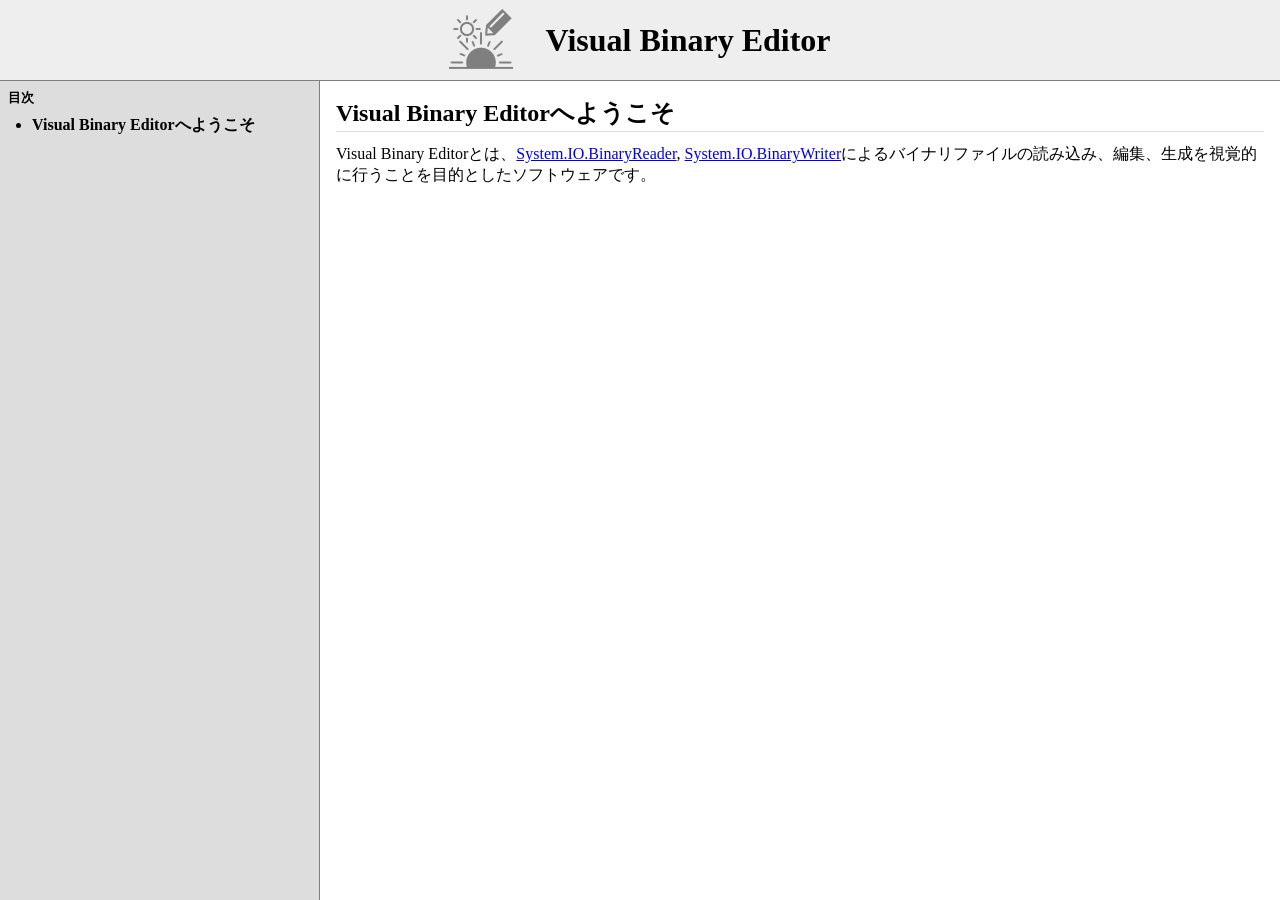
==== Help/index.html @ ec7ad3ab "ヘルプ: index.htmlの作成" ====
<!DOCTYPE html>
<html>
<head>
	<meta charset="utf-8">
	<meta name="viewport" content="width=device-width, initial-scale=1">
	<link rel="stylesheet" href="css/style.css">
	<title>Visual Binary Editorへようこそ</title>
</head>
<body>
	<header>
		<h1>
			<img class="icon" src="images/icon256.png" alt="Visual Binary Editorのアイコン">
			Visual Binary Editor
		</h1>
	</header>
	<nav>
		<h5>目次</h5>
		<ul>
			<li><b>Visual Binary Editorへようこそ</b></li>
		</ul>
	</nav>
	<main>
		<h2>Visual Binary Editorへようこそ</h2>
		<p>
			Visual Binary Editorとは、<a href="https://learn.microsoft.com/ja-jp/dotnet/api/system.io.binaryreader?view=net-8.0" target="_blank" rel="noopener noreferrer">System.IO.BinaryReader</a>, <a href="https://learn.microsoft.com/ja-jp/dotnet/api/system.io.binarywriter?view=net-8.0" target="_blank" rel="noopener noreferrer">System.IO.BinaryWriter</a>によるバイナリファイルの読み込み、編集、生成を視覚的に行うことを目的としたソフトウェアです。
		</p>
	</main>
</body>
</html>
---- Help/css/style.css ----
* {
	margin: 0;
	padding: 0;
	box-sizing: border-box;
}

header {
	position: fixed;
	width: 100%;
	background-color: #eee;
	padding: 0.5em;
	border-bottom: 1px solid #7f7f7f;
	z-index: 2;
}

header > h1 {
	display: flex;
	justify-content: center;
	align-items: center;
}

.icon {
	width: 64px;
	height: 64px;
	margin-right: 1em;
}

nav {
	position: fixed;
	width: 25%;
	height: calc(100vh - 5em - 1px);
	top: calc(5em + 1px);
	background-color: #ddd;
	padding: 0.5em;
	border-right: 1px solid #7f7f7f;
	z-index: 1;
}

nav > ul {
	padding: 0.5em 0 0.5em 1.5em;
}

main {
	position: absolute;
	left: 25%;
	width: 75%;
	top: calc(5em + 1px);
	padding: 1em;
}

h2 {
	padding-bottom: 0.1em;
	border-bottom: 1px solid #ddd;
	margin-bottom: 0.5em;
}
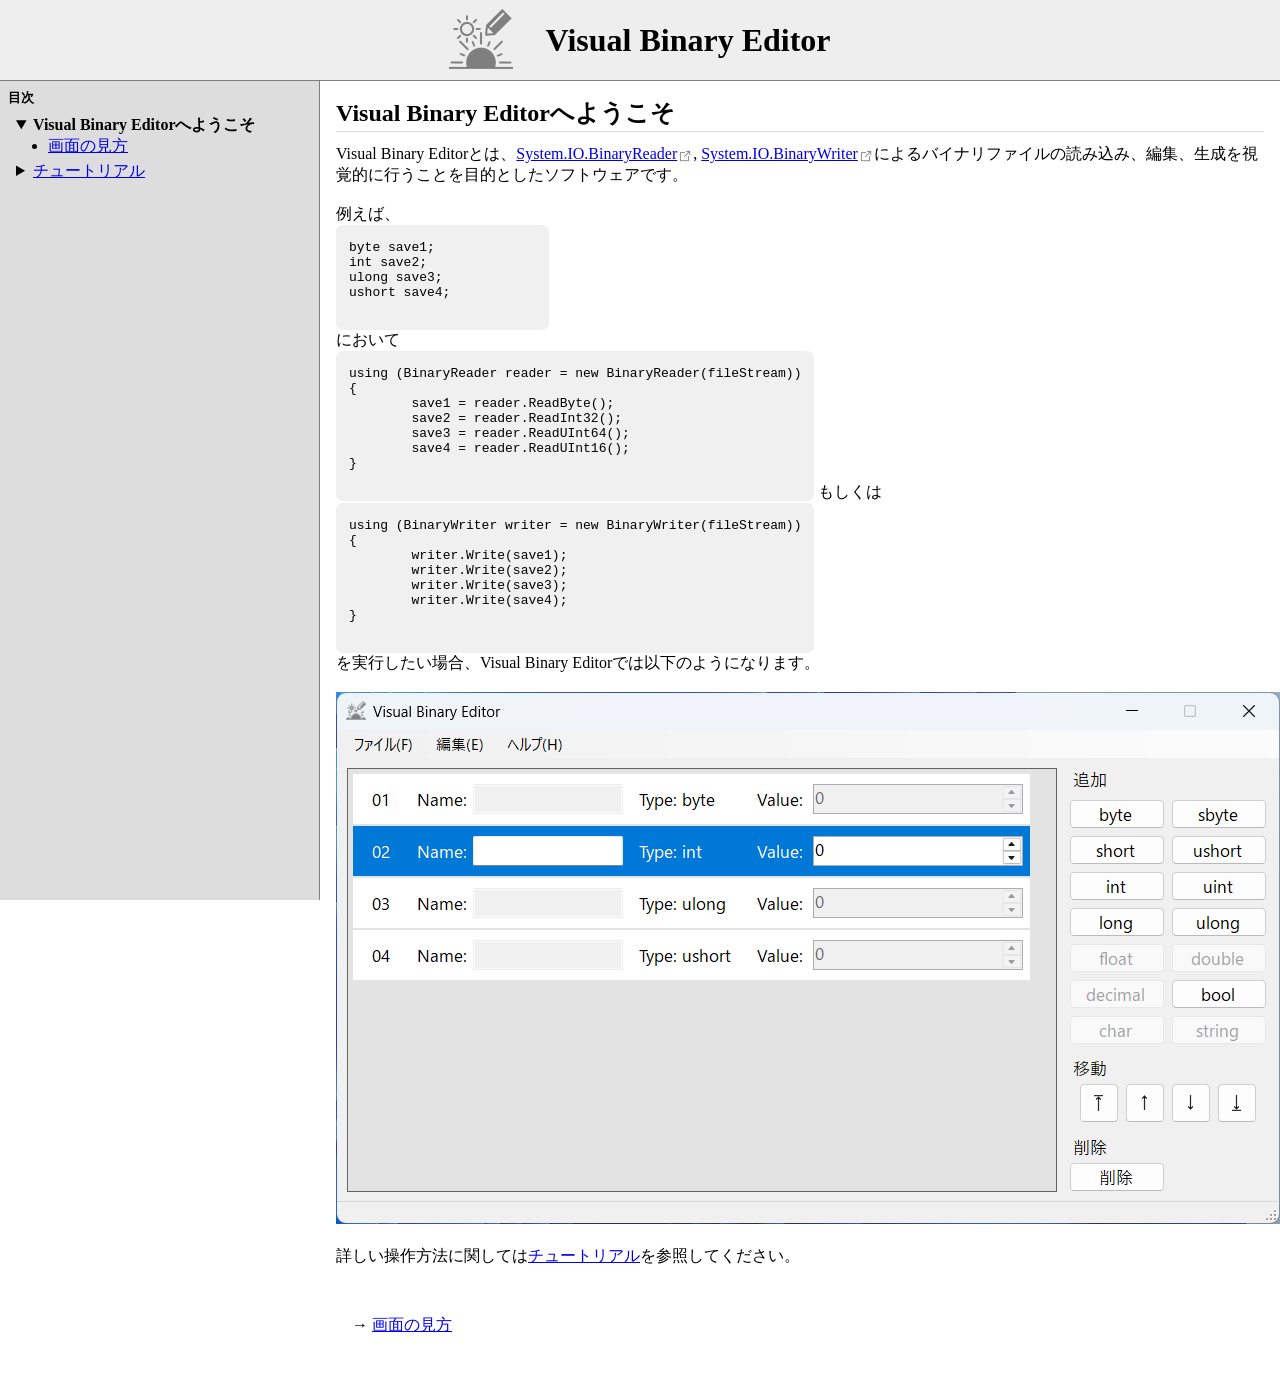
==== commit 84e652ef: "ヘルプ: ようこそページと画面の見方ページを追加" ====
--- a/Help/index.html
+++ b/Help/index.html
@@ -4,7 +4,7 @@
 	<meta charset="utf-8">
 	<meta name="viewport" content="width=device-width, initial-scale=1">
 	<link rel="stylesheet" href="css/style.css">
-	<title>Visual Binary Editorへようこそ</title>
+	<title>Visual Binary Editor 説明書 - Visual Binary Editorへようこそ</title>
 </head>
 <body>
 	<header>
@@ -16,14 +16,90 @@
 	<nav>
 		<h5>目次</h5>
 		<ul>
-			<li><b>Visual Binary Editorへようこそ</b></li>
+			<li>
+				<details open>
+					<summary>
+						<b>Visual Binary Editorへようこそ</b>
+					</summary>
+					<ul>
+						<li><a href="html/how_to_read.html">画面の見方</a></li>
+					</ul>
+				</details>
+			</li>
+			<li>
+				<details>
+					<summary>
+						<a href="html/tutorial.html">チュートリアル</a>
+					</summary>
+					<ul>
+						<li><a href="html/tutorial_create_binary_file.html">バイナリファイルの作成</a></li>
+						<li><a href="html/tutorial_open_binary_file.html">バイナリファイルの読み込み</a></li>
+					</ul>
+				</details>
+			</li>
 		</ul>
 	</nav>
 	<main>
 		<h2>Visual Binary Editorへようこそ</h2>
 		<p>
-			Visual Binary Editorとは、<a href="https://learn.microsoft.com/ja-jp/dotnet/api/system.io.binaryreader?view=net-8.0" target="_blank" rel="noopener noreferrer">System.IO.BinaryReader</a>, <a href="https://learn.microsoft.com/ja-jp/dotnet/api/system.io.binarywriter?view=net-8.0" target="_blank" rel="noopener noreferrer">System.IO.BinaryWriter</a>によるバイナリファイルの読み込み、編集、生成を視覚的に行うことを目的としたソフトウェアです。
+			Visual Binary Editorとは、<a class="external" href="https://learn.microsoft.com/ja-jp/dotnet/api/system.io.binaryreader?view=net-8.0" target="_blank" rel="noopener noreferrer">System.IO.BinaryReader</a>, <a class="external" href="https://learn.microsoft.com/ja-jp/dotnet/api/system.io.binarywriter?view=net-8.0" target="_blank" rel="noopener noreferrer">System.IO.BinaryWriter</a>によるバイナリファイルの読み込み、編集、生成を視覚的に行うことを目的としたソフトウェアです。
 		</p>
+		<br>
+		<p>
+			例えば、
+		</p>
+		<pre class="code">
+			<code>
+byte save1;
+int save2;
+ulong save3;
+ushort save4;
+			</code>
+		</pre>
+		<p>
+			において
+		</p>
+		<p>
+			<pre class="code">
+				<code>
+using (BinaryReader reader = new BinaryReader(fileStream))
+{
+	save1 = reader.ReadByte();
+	save2 = reader.ReadInt32();
+	save3 = reader.ReadUInt64();
+	save4 = reader.ReadUInt16();
+}
+				</code>
+			</pre>
+			もしくは
+			<pre class="code">
+				<code>
+using (BinaryWriter writer = new BinaryWriter(fileStream))
+{
+	writer.Write(save1);
+	writer.Write(save2);
+	writer.Write(save3);
+	writer.Write(save4);
+}
+				</code>
+			</pre>
+		</p>
+		<p>
+			を実行したい場合、Visual Binary Editorでは以下のようになります。
+		</p>
+		<br>
+		<p>
+			<img src="images/screen_shot.png" alt="Visual Binary Editorの画面">
+		</p>
+		<br>
+		<p>
+			詳しい操作方法に関しては<a href="html/tutorial.html">チュートリアル</a>を参照してください。
+		</p>
+		<div class="next-page">
+			<p>
+				<a href="html/how_to_read.html">画面の見方</a>
+			</p>
+		</div>
 	</main>
 </body>
 </html>
--- a/Help/css/style.css
+++ b/Help/css/style.css
@@ -37,7 +37,17 @@
 }
 
 nav > ul {
-	padding: 0.5em 0 0.5em 1.5em;
+	padding: 0.5em 0 0 0.5em;
+	list-style: none;
+}
+
+li > details {
+	margin-bottom: 0.25em;
+}
+
+details > ul {
+	padding-left: 2em;
+	list-style: disc;
 }
 
 main {
@@ -53,3 +63,42 @@
 	border-bottom: 1px solid #ddd;
 	margin-bottom: 0.5em;
 }
+
+h3 {
+	margin: 1em 0 0.5em;
+}
+
+pre.code {
+	display: inline-block;
+	background-color: #f0f0f0;
+	padding: 0 1em;
+	border-radius: 7px;
+}
+
+a.external::after {
+	display: inline-block;
+	content: "";
+	width: 1em;
+	height: 1em;
+	background-image: url('../images/external_link.png');
+	background-size: contain;
+	vertical-align: middle;
+}
+
+.content-img {
+	max-width: 100%;
+}
+
+.prev-page {
+	margin: 3em 0 1.5em 1em;
+}
+.prev-page > p::before {
+	content: "↩";
+}
+
+.next-page {
+	margin: 3em 0 1.5em 1em;
+}
+.next-page > p::before {
+	content: "→";
+}
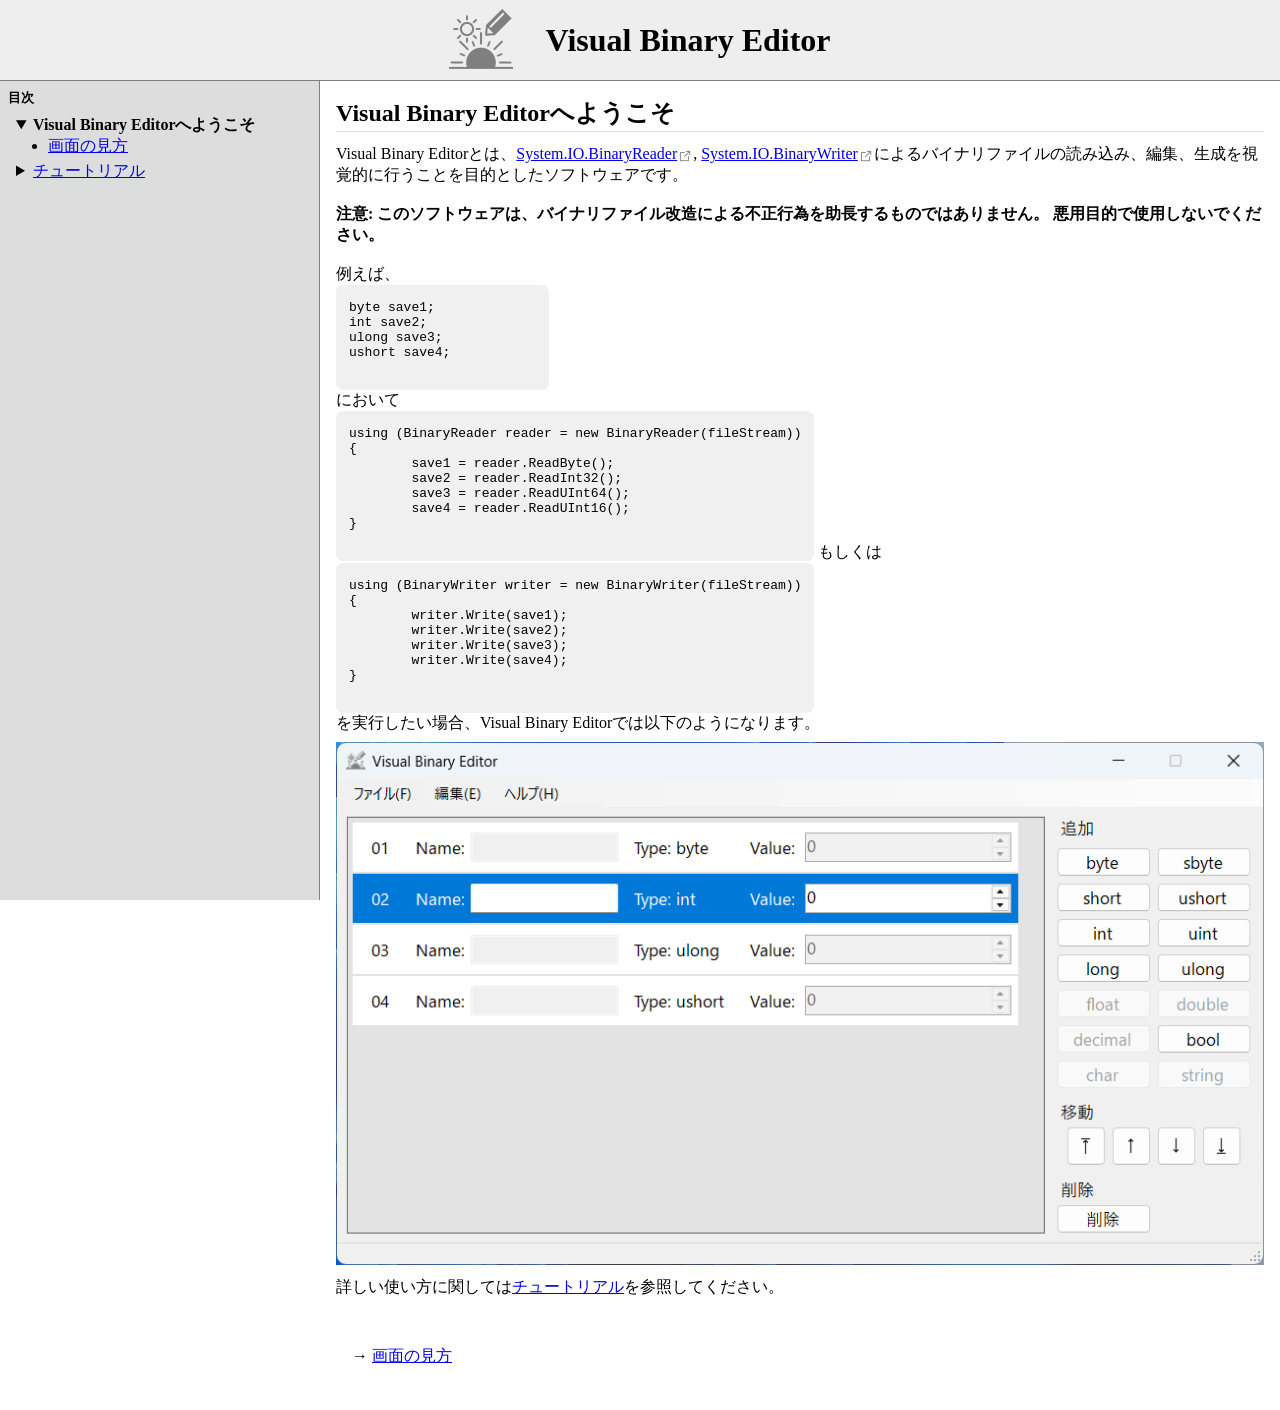
==== commit bff93a27: "ヘルプ: [チュートリアル]バイナリファイルの作成を追加" ====
--- a/Help/index.html
+++ b/Help/index.html
@@ -46,6 +46,10 @@
 		</p>
 		<br>
 		<p>
+			<b>注意: このソフトウェアは、バイナリファイル改造による不正行為を助長するものではありません。 悪用目的で使用しないでください。</b>
+		</p>
+		<br>
+		<p>
 			例えば、
 		</p>
 		<pre class="code">
@@ -87,19 +91,17 @@
 		<p>
 			を実行したい場合、Visual Binary Editorでは以下のようになります。
 		</p>
-		<br>
-		<p>
+		<p class="img-block">
 			<img src="images/screen_shot.png" alt="Visual Binary Editorの画面">
 		</p>
-		<br>
 		<p>
-			詳しい操作方法に関しては<a href="html/tutorial.html">チュートリアル</a>を参照してください。
+			詳しい使い方に関しては<a href="html/tutorial.html">チュートリアル</a>を参照してください。
 		</p>
-		<div class="next-page">
-			<p>
-				<a href="html/how_to_read.html">画面の見方</a>
-			</p>
+		<div class="rel-page">
+			<ul class="next-page">
+				<li><a href="html/how_to_read.html">画面の見方</a></li>
+			</ul>
 		</div>
 	</main>
 </body>
-</html>+</html>
--- a/Help/css/style.css
+++ b/Help/css/style.css
@@ -68,6 +68,40 @@
 	margin: 1em 0 0.5em;
 }
 
+p.note {
+	padding: 0.5em 0 0.75em 2em;
+	font-style: italic;
+	color: #777;
+}
+
+.tip {
+	background-color: #fafac0;
+	padding: 0.5em;
+	border-radius: 7px;
+	margin: 0.5em 0;
+}
+.tip-title {
+	padding-bottom: 0.25em;
+	border-bottom: 1px solid #e5e5a0;
+	margin-bottom: 0.25em;
+}
+
+.error {
+	background-color: #fac0c0;
+	padding: 0.5em;
+	border-radius: 7px;
+	margin: 0.5em 0;
+}
+.error-title {
+	padding-bottom: 0.25em;
+	border-bottom: 1px solid #e5a0a0;
+	margin-bottom: 0.25em;
+}
+
+.code-block {
+	display: block;
+	margin: 0.5em 0;
+}
 pre.code {
 	display: inline-block;
 	background-color: #f0f0f0;
@@ -75,30 +109,42 @@
 	border-radius: 7px;
 }
 
+code.inline {
+	display: inline-block;
+	background-color: #f0f0f0;
+	padding: 0.25em;
+	border-radius: 3px;
+}
+
+.img-block {
+	margin: 0.5em 0;
+}
+.img-block > img {
+	max-width: 100%;
+}
+
 a.external::after {
 	display: inline-block;
-	content: "";
 	width: 1em;
 	height: 1em;
 	background-image: url('../images/external_link.png');
 	background-size: contain;
+	content: "";
 	vertical-align: middle;
 }
 
-.content-img {
-	max-width: 100%;
-}
-
-.prev-page {
+.rel-page {
 	margin: 3em 0 1.5em 1em;
 }
-.prev-page > p::before {
-	content: "↩";
+.rel-page > ul {
+	list-style: none;
 }
-
-.next-page {
-	margin: 3em 0 1.5em 1em;
+.rel-page > ul {
+	margin-bottom: 1em;
 }
-.next-page > p::before {
-	content: "→";
+.next-page > li::before {
+	content: "→ ";
 }
+.prev-page > li::before {
+	content: "↩ ";
+}
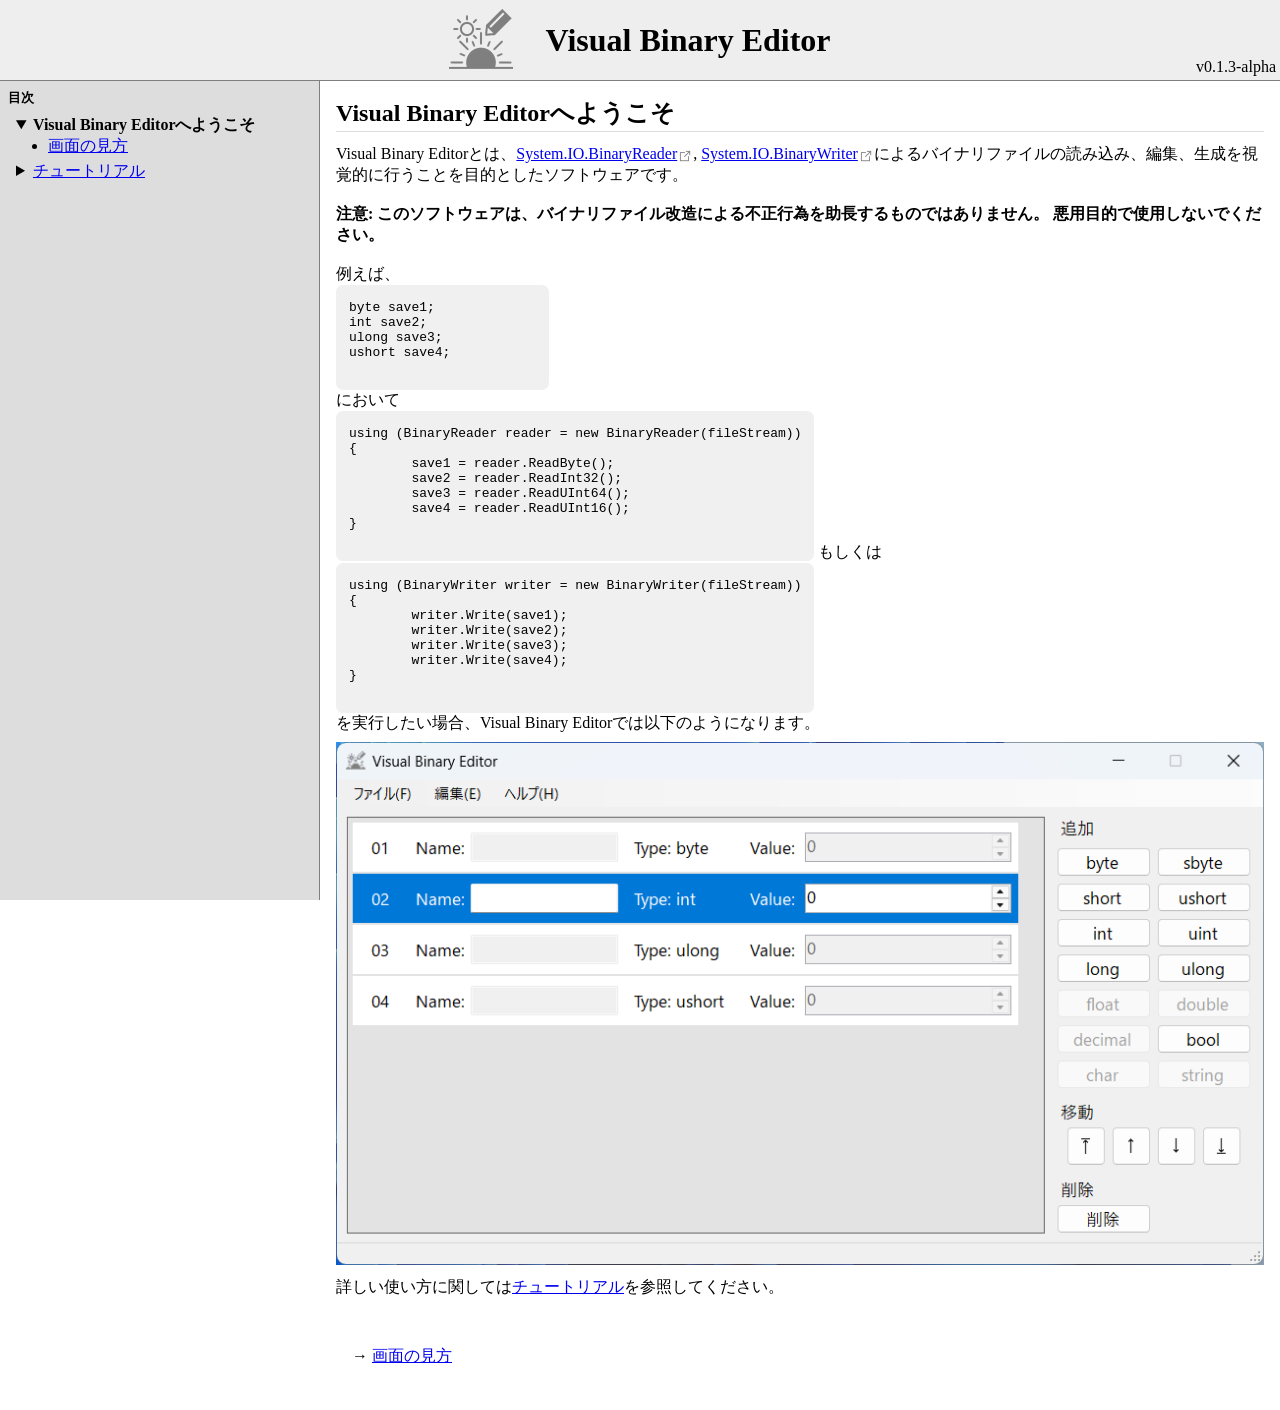
==== commit 2484ac80: "ヘルプ: バージョン表記の追加と推敲" ====
--- a/Help/index.html
+++ b/Help/index.html
@@ -12,6 +12,7 @@
 			<img class="icon" src="images/icon256.png" alt="Visual Binary Editorのアイコン">
 			Visual Binary Editor
 		</h1>
+		<div class="version"></div>
 	</header>
 	<nav>
 		<h5>目次</h5>
--- a/Help/css/style.css
+++ b/Help/css/style.css
@@ -23,6 +23,15 @@
 	width: 64px;
 	height: 64px;
 	margin-right: 1em;
+}
+
+.version {
+	position: absolute;
+	right: 0.25em;
+	bottom: 0.25em;
+}
+.version::after {
+	content: "v0.1.3-alpha";
 }
 
 nav {
@@ -72,6 +81,18 @@
 	padding: 0.5em 0 0.75em 2em;
 	font-style: italic;
 	color: #777;
+}
+
+.info {
+	background-color: #c0c0fa;
+	padding: 0.5em;
+	border-radius: 7px;
+	margin: 0.5em 0;
+}
+.info-title {
+	padding-bottom: 0.25em;
+	border-bottom: 1px solid #a0a0e5;
+	margin-bottom: 0.25em;
 }
 
 .tip {
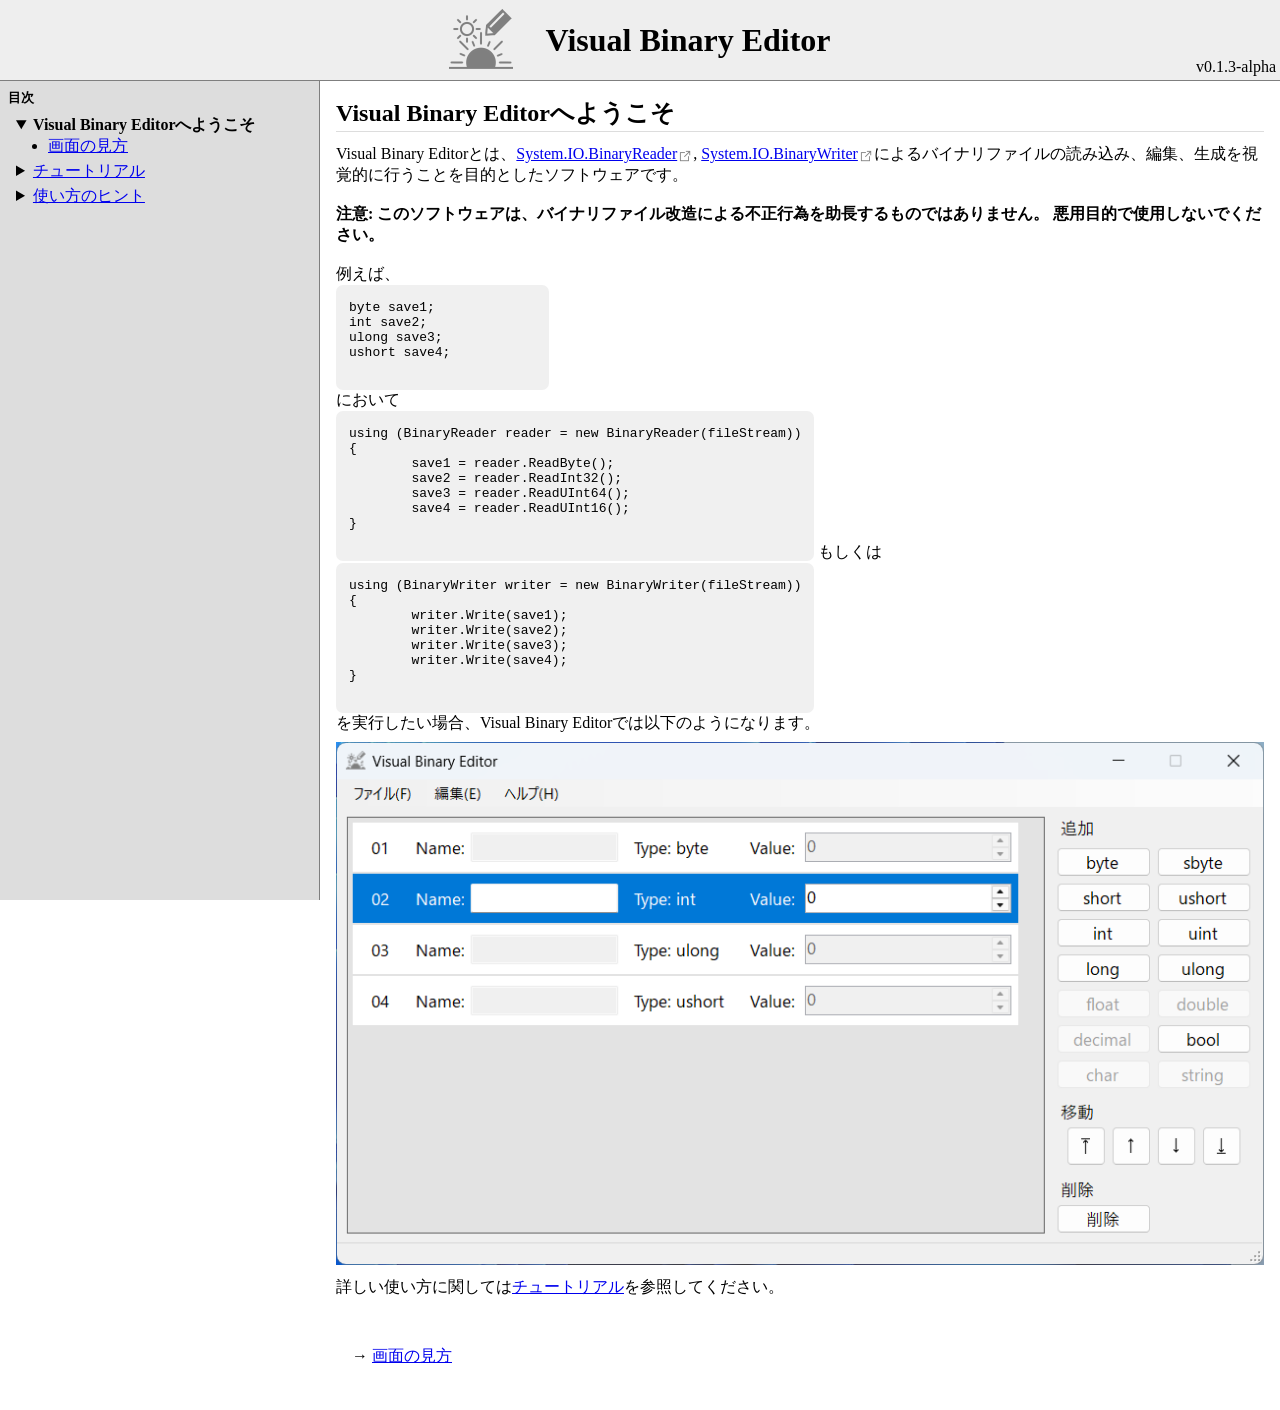
==== commit 55d30eae: "ヘルプ: ショートカットキー(のページ)を追加" ====
--- a/Help/index.html
+++ b/Help/index.html
@@ -35,6 +35,17 @@
 					<ul>
 						<li><a href="html/tutorial_create_binary_file.html">バイナリファイルの作成</a></li>
 						<li><a href="html/tutorial_open_binary_file.html">バイナリファイルの読み込み</a></li>
+					</ul>
+				</details>
+			</li>
+			<li>
+				<details>
+					<summary>
+						<a href="html/usagetip.html">使い方のヒント</a>
+					</summary>
+					<ul>
+						<li><a href="html/usagetip_shortcut_keys.html">ショートカットキー</a></li>
+						<li><a href="html/usagetip_open_complex_binaryfile.html">複雑なバイナリファイルを開く</a></li>
 					</ul>
 				</details>
 			</li>
--- a/Help/css/style.css
+++ b/Help/css/style.css
@@ -137,6 +137,20 @@
 	border-radius: 3px;
 }
 
+ul.simple-list {
+	list-style: none;
+	margin-bottom: 0.5em;
+}
+.simple-list > li {
+	margin-bottom: 0.25em;
+}
+.list-title {
+	font-weight: bold;
+}
+.list-desc {
+	padding-left: 0.5em;
+}
+
 .img-block {
 	margin: 0.5em 0;
 }
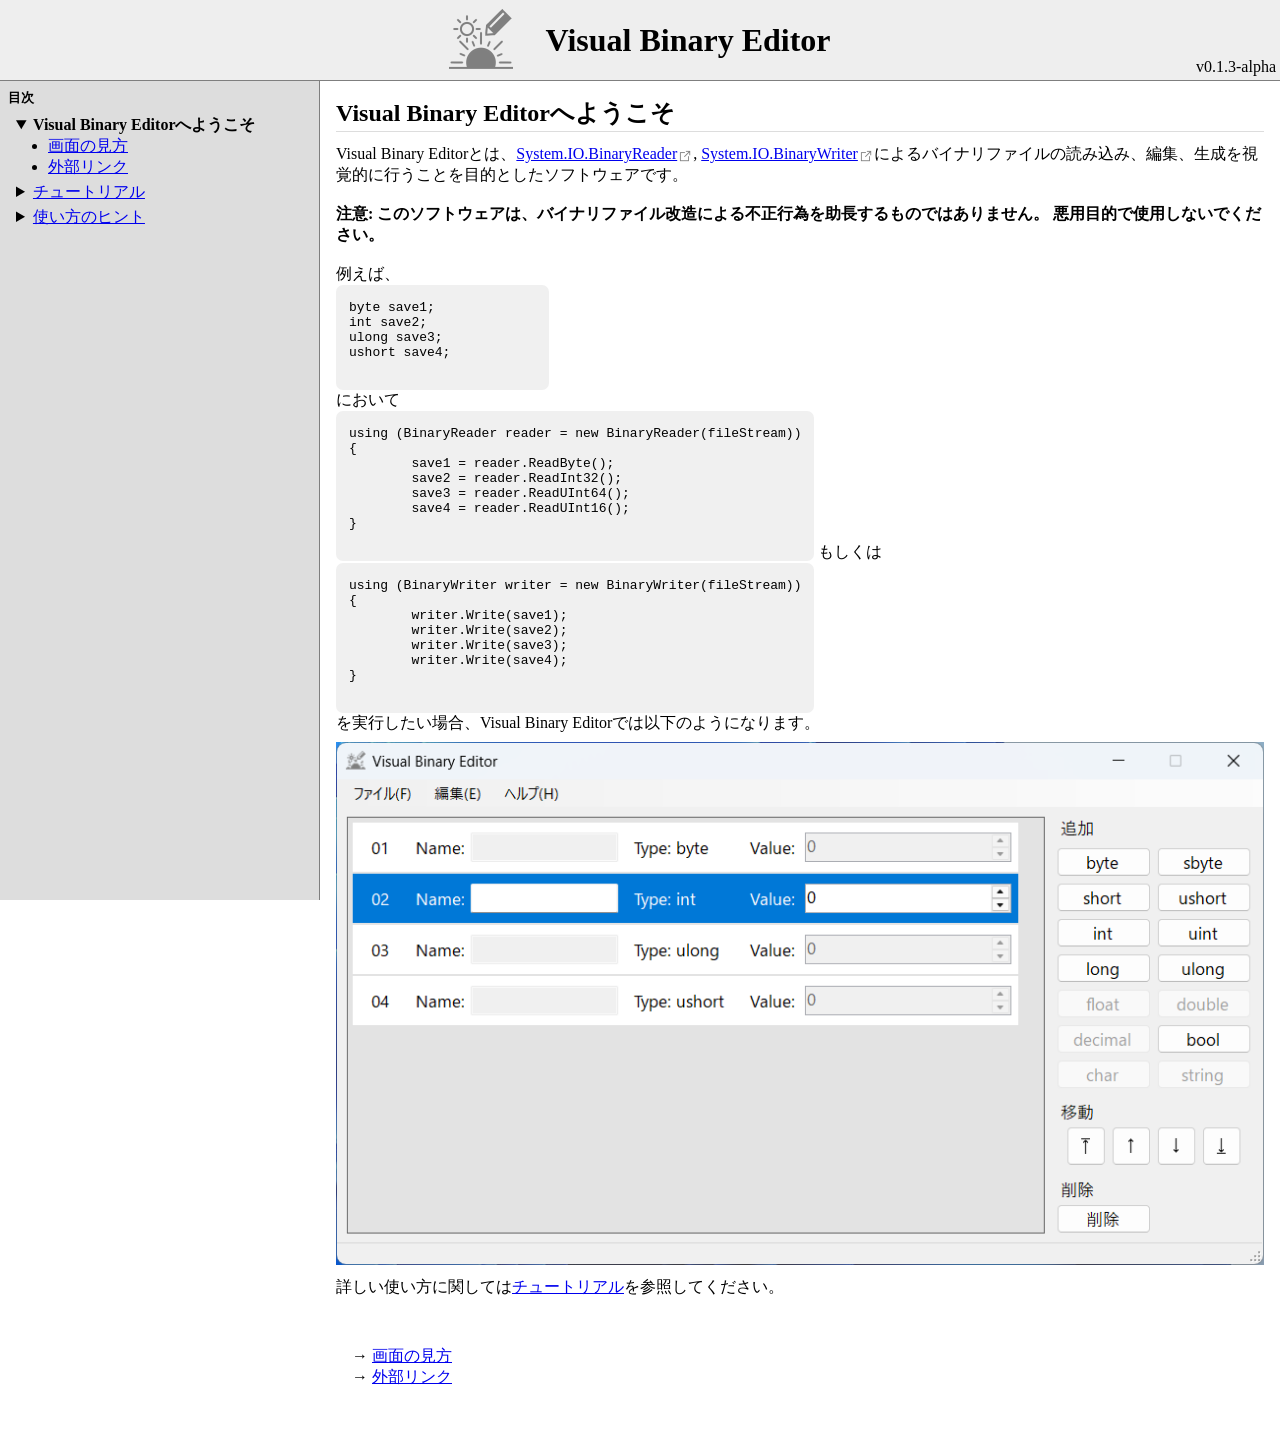
==== commit 80d40252: "ヘルプ: 外部リンクを追加" ====
--- a/Help/index.html
+++ b/Help/index.html
@@ -24,6 +24,7 @@
 					</summary>
 					<ul>
 						<li><a href="html/how_to_read.html">画面の見方</a></li>
+						<li><a href="html/external_links.html">外部リンク</a></li>
 					</ul>
 				</details>
 			</li>
@@ -112,6 +113,7 @@
 		<div class="rel-page">
 			<ul class="next-page">
 				<li><a href="html/how_to_read.html">画面の見方</a></li>
+				<li><a href="html/external_links.html">外部リンク</a></li>
 			</ul>
 		</div>
 	</main>
--- a/Help/css/style.css
+++ b/Help/css/style.css
@@ -77,6 +77,10 @@
 	margin: 1em 0 0.5em;
 }
 
+hr.split {
+	margin: 1.5em 0 2em;
+}
+
 p.note {
 	padding: 0.5em 0 0.75em 2em;
 	font-style: italic;
@@ -128,6 +132,9 @@
 	background-color: #f0f0f0;
 	padding: 0 1em;
 	border-radius: 7px;
+}
+.code-block > .code {
+	display: block;
 }
 
 code.inline {
